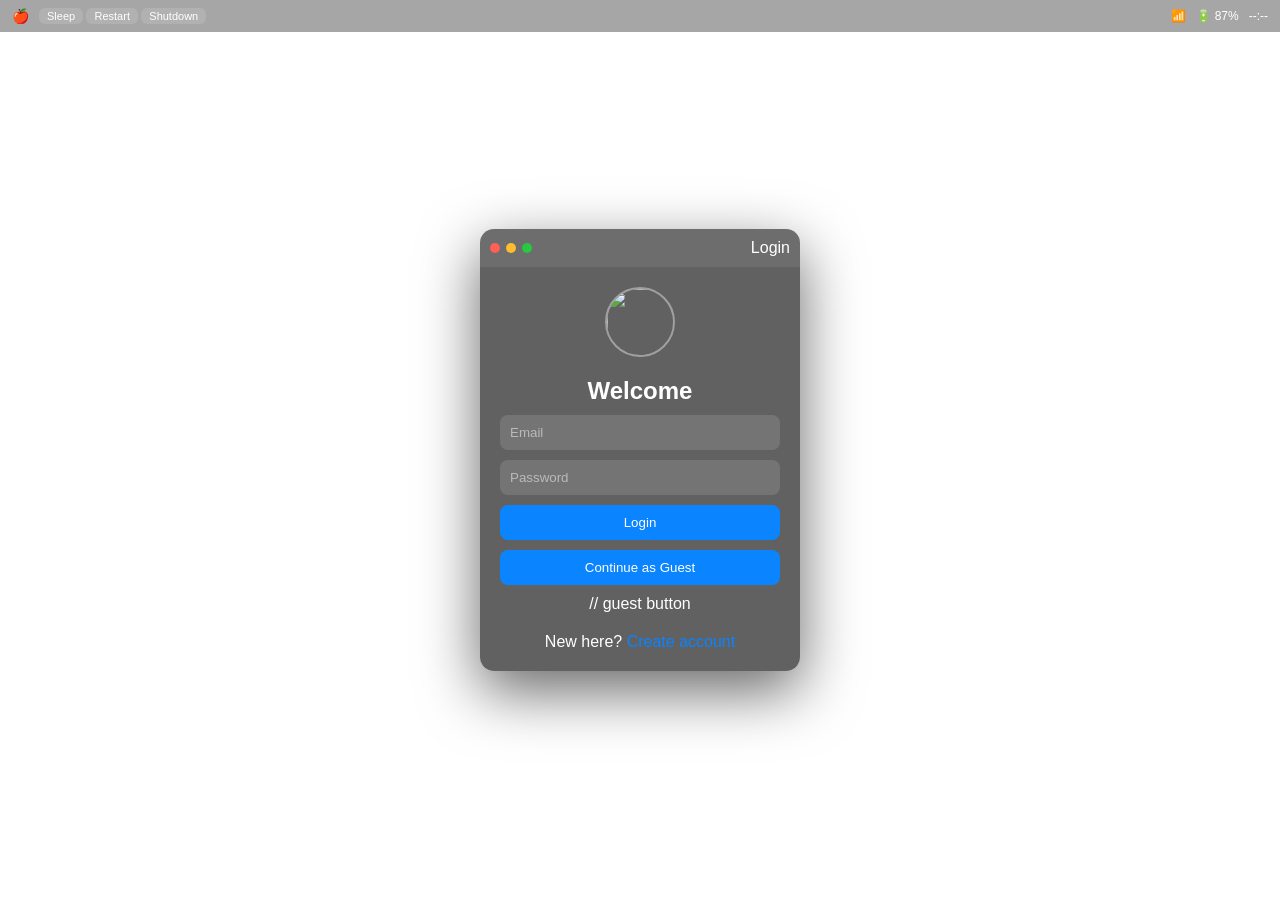
==== index.html @ f9bbdcde "initial commit" ====
<!DOCTYPE html>
<html lang="en">
<head>
  <meta charset="UTF-8" />
  <meta name="viewport" content="width=device-width, initial-scale=1.0"/>
  <title>ScamQuest OS</title>
  <link rel="stylesheet" href="style.css" />
</head>

<body>

<!-- ================= LOGIN SCREEN ================= -->
<div id="login-screen" class="screen active">

  <!-- 🍎 TOP BAR -->
  <div class="top-bar">

    <!-- LEFT -->
    <div class="left">
      <span class="apple-logo">🍎</span>

      <div class="power-controls">
        <button id="sleepBtn">Sleep</button>
        <button id="restartBtn">Restart</button>
        <button id="shutdownBtn">Shutdown</button>
      </div>
    </div>

    <!-- RIGHT -->
    <div class="right">
      <span>📶</span>
      <span>🔋 87%</span>
      <span id="time">--:--</span>
    </div>

  </div>

  <!-- 💻 LOGIN WINDOW -->
  <div class="login-window">

    <!-- MAC BUTTONS -->
    <div class="title-bar">
      <div class="mac-buttons">
        <span class="dot red"></span>
        <span class="dot yellow"></span>
        <span class="dot green"></span>
      </div>
      <span class="title">Login</span>
    </div>

    <div class="content">

      <!-- 👤 PROFILE -->
      <div class="profile">
        <img src="https://i.pravatar.cc/100" />
      </div>

      <h2>Welcome</h2>

      <input id="email" placeholder="Email" />
      <input id="password" type="password" placeholder="Password" />

      <button id="loginBtn">Login</button>
        <button id="guestBtn">Continue as Guest</button> // guest button
      

      <p id="message"></p>

      <!-- 🔗 SIGNUP -->
      <div class="login-footer">
        <span>New here?</span>
        <a href="signup.html">Create account</a>
      </div>

    </div>
  </div>

</div>

<!-- ================= DESKTOP ================= -->
<div id="desktop" class="screen hidden">

  <!-- TOP BAR -->
  <div class="top-bar">
    <div class="left">ScamQuest OS</div>
    <div class="right" id="score">Score: 0</div>
  </div>

  <!-- DESKTOP APPS -->
  <div class="desktop-icons">

    <div class="icon" id="openMessages">
      💬
      <span>Messages</span>
    </div>

    <div class="icon">
      ⚙️
      <span>Settings</span>
    </div>

  </div>

  <!-- ================= MESSAGES WINDOW ================= -->
  <div id="messages-window" class="window hidden">

    <div class="window-bar">
      <span>Messages</span>
      <button id="closeMessages">✕</button>
    </div>

    <div class="window-content">

      <div id="message-app"></div>

    </div>

  </div>

</div>

<script type="module" src="main.js"></script>
</body>
</html>
---- style.css ----
/* ================= RESET ================= */
* {
  margin: 0;
  padding: 0;
  box-sizing: border-box;
  font-family: -apple-system, BlinkMacSystemFont, "Segoe UI", sans-serif;
}

body {
  height: 100vh;
  background: url("https://images.unsplash.com/photo-1503264116251-35a269479413?auto=format&fit=crop&w=1920&q=80");
  background-size: cover;
  background-position: center;
  color: white;
  overflow: hidden;
}

/* ================= SCREENS ================= */
.screen {
  position: absolute;
  width: 100%;
  height: 100%;
}

.hidden {
  display: none;
}

.active {
  display: flex;
  justify-content: center;
  align-items: center;
}

/* ================= LOGIN ================= */
.login-window {
  width: 320px;
  background: rgba(30,30,30,0.7);
  backdrop-filter: blur(20px);
  border-radius: 14px;
  overflow: hidden;
  box-shadow: 0 20px 60px rgba(0,0,0,0.6);
}

.login-footer a {
  color: #0a84ff;
  text-decoration: none;
}

.login-footer a:visited {
  color: #0a84ff; /* 🔥 prevents purple */
}

.title-bar {
  display: flex;
  align-items: center;
  justify-content: space-between; /* 🔥 pushes title to right */
  padding: 10px;
  background: rgba(255,255,255,0.08);
}

.content {
  padding: 20px;
  display: flex;
  flex-direction: column;
  gap: 10px;
  text-align: center;
}

input {
  padding: 10px;
  border: none;
  border-radius: 8px;
  background: rgba(255,255,255,0.12);
  color: white;
  outline: none;
}

input::placeholder {
  color: rgba(255,255,255,0.5);
}

button {
  padding: 10px;
  border: none;
  border-radius: 8px;
  background: #0a84ff;
  color: white;
  cursor: pointer;
}

button:hover {
  background: #0077ff;
}

/* ================= TOP BAR ================= */
.top-bar {
  position: absolute;
  top: 0;
  width: 100%;
  height: 30px;

  display: flex;
  justify-content: space-between;
  align-items: center;

  padding: 0 12px;
  font-size: 12px;

  background: rgba(0,0,0,0.35);
  backdrop-filter: blur(10px);
}

.top-bar .left,
.top-bar .right {
  display: flex;
  align-items: center;
  gap: 10px;
}

.apple-logo {
  font-size: 14px;
}

/* ================= DESKTOP ================= */
.desktop-icons {
  position: absolute;
  top: 60px;
  left: 20px;

  display: flex;
  flex-direction: column;
  gap: 20px;
}

.icon {
  display: flex;
  flex-direction: column;
  align-items: center;
  cursor: pointer;
  font-size: 28px;
}

.icon span {
  font-size: 11px;
  margin-top: 4px;
}

/* ================= WINDOW ================= */
.window {
  position: absolute;
  top: 80px;
  left: 50%;
  transform: translateX(-50%);

  width: 500px;
  height: 400px;

  background: rgba(30,30,30,0.75);
  backdrop-filter: blur(20px);

  border-radius: 12px;
  overflow: hidden;

  box-shadow: 0 20px 60px rgba(0,0,0,0.6);

  display: flex;
  flex-direction: column;
}

.window-bar {
  padding: 8px 10px;
  background: rgba(255,255,255,0.08);

  display: flex;
  justify-content: space-between;
  align-items: center;

  font-size: 13px;
}

.window-bar button {
  background: transparent;
  border: none;
  color: white;
  cursor: pointer;
}

/* ================= APP CONTENT ================= */
.window-content {
  flex: 1;
  padding: 15px;
  overflow-y: auto;
}

/* ================= GAME (MESSAGES) ================= */
.message-card {
  background: rgba(255,255,255,0.08);
  padding: 12px;
  border-radius: 10px;
  margin-bottom: 15px;
}

.message-sender {
  font-weight: bold;
  margin-bottom: 6px;
}

.message-text {
  font-size: 14px;
  opacity: 0.9;
}

/* ================= DECISION BUTTONS ================= */
.decision-buttons {
  display: flex;
  gap: 10px;
  margin-top: 15px;
}

.decision-buttons button {
  flex: 1;
}

/* scam = red */
.scam-btn {
  background: #ff3b30;
}

.scam-btn:hover {
  background: #e02a1f;
}

/* safe = green */
.safe-btn {
  background: #34c759;
}

.safe-btn:hover {
  background: #28a745;
}

/* ================= FEEDBACK ================= */
.feedback {
  margin-top: 10px;
  font-size: 13px;
  opacity: 0.8;
}

.power-controls button {
  background: rgba(255,255,255,0.12);
  border: none;
  color: white;

  font-size: 11px;
  padding: 2px 8px;

  border-radius: 6px;
  cursor: pointer;
}

.power-controls button:hover {
  background: rgba(255,255,255,0.25);
}

.mac-buttons {
  display: flex;
  gap: 6px;
  margin-right: 10px;
}

.dot {
  width: 10px;
  height: 10px;
  border-radius: 50%;
}

.red { background: #ff5f57; }
.yellow { background: #febc2e; }
.green { background: #28c840; }

.profile img {
  width: 70px;
  height: 70px;
  border-radius: 50%;
  margin-bottom: 10px;

  border: 2px solid rgba(255,255,255,0.4);
}

.desktop {
  position: absolute;
  top: 40px;
  left: 0;
  right: 0;
  bottom: 80px;

  padding: 20px;

  display: flex;
  flex-wrap: wrap;
  gap: 20px;
}

.folder {
  width: 120px;
  height: 100px;

  background: rgba(255,255,255,0.08);
  backdrop-filter: blur(10px);

  border-radius: 12px;

  color: white;
  font-size: 12px;

  display: flex;
  align-items: center;
  justify-content: center;

  cursor: pointer;
  transition: 0.2s;
}

.folder:hover {
  transform: scale(1.05);
  background: rgba(255,255,255,0.15);
}

.dock {
  position: absolute;
  bottom: 15px;
  left: 50%;
  transform: translateX(-50%);

  display: flex;
  gap: 14px;

  padding: 10px 16px;

  background: rgba(0,0,0,0.4);
  backdrop-filter: blur(15px);

  border-radius: 18px;
}

.dock-item {
  display: flex;
  flex-direction: column;
  align-items: center;

  font-size: 20px;
  color: white;

  cursor: pointer;
}

.dock-item span {
  font-size: 10px;
  opacity: 0.8;
}

.top-bar {
  position: absolute;
  top: 0;
  width: 100%;
  height: 32px;

  display: flex;
  justify-content: space-between;
  align-items: center;

  padding: 0 12px;

  background: rgba(0,0,0,0.35);
  backdrop-filter: blur(10px);

  color: white;
  font-size: 12px;
}

.top-bar .left,
.top-bar .right {
  display: flex;
  align-items: center;
  gap: 10px;
}
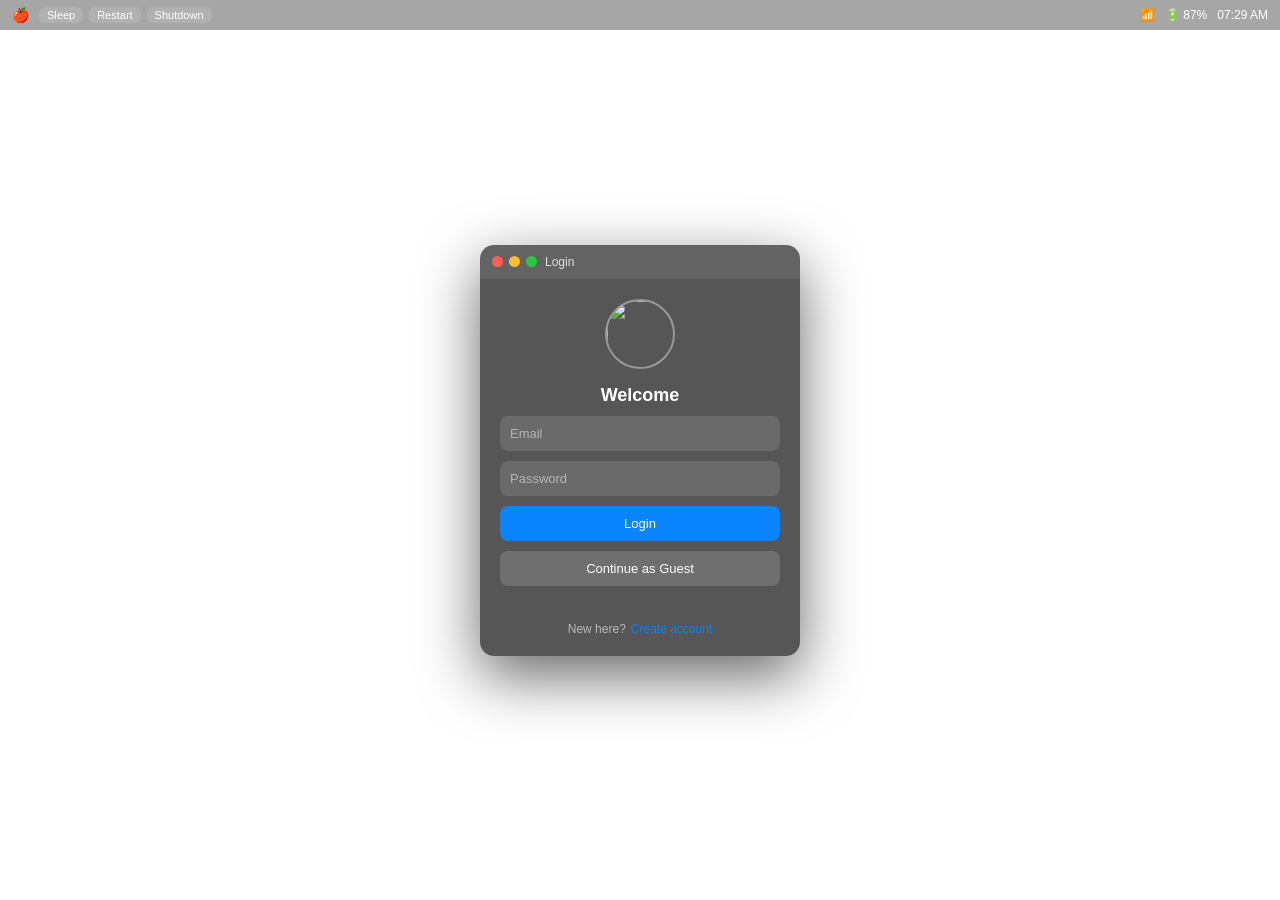
==== commit be586623: "initial commit" ====
--- a/index.html
+++ b/index.html
@@ -12,33 +12,23 @@
 <!-- ================= LOGIN SCREEN ================= -->
 <div id="login-screen" class="screen active">
 
-  <!-- 🍎 TOP BAR -->
   <div class="top-bar">
-
-    <!-- LEFT -->
     <div class="left">
       <span class="apple-logo">🍎</span>
-
       <div class="power-controls">
-        <button id="sleepBtn">Sleep</button>
-        <button id="restartBtn">Restart</button>
-        <button id="shutdownBtn">Shutdown</button>
-      </div>
-    </div>
-
-    <!-- RIGHT -->
+        <button onclick="document.body.style.visibility='hidden'">Sleep</button>
+        <button onclick="location.reload()">Restart</button>
+        <button onclick="document.body.innerHTML='Shutting down...'">Shutdown</button>
+      </div>
+    </div>
     <div class="right">
       <span>📶</span>
       <span>🔋 87%</span>
-      <span id="time">--:--</span>
-    </div>
-
-  </div>
-
-  <!-- 💻 LOGIN WINDOW -->
+      <span id="clock">--:--</span>
+    </div>
+  </div>
+
   <div class="login-window">
-
-    <!-- MAC BUTTONS -->
     <div class="title-bar">
       <div class="mac-buttons">
         <span class="dot red"></span>
@@ -49,29 +39,24 @@
     </div>
 
     <div class="content">
-
-      <!-- 👤 PROFILE -->
       <div class="profile">
         <img src="https://i.pravatar.cc/100" />
       </div>
 
       <h2>Welcome</h2>
 
-      <input id="email" placeholder="Email" />
-      <input id="password" type="password" placeholder="Password" />
+<input id="email" placeholder="Email" />
+<input id="password" type="password" placeholder="Password" />
 
       <button id="loginBtn">Login</button>
-        <button id="guestBtn">Continue as Guest</button> // guest button
-      
+      <button id="guestBtn" class="guest-btn">Continue as Guest</button>
 
       <p id="message"></p>
 
-      <!-- 🔗 SIGNUP -->
       <div class="login-footer">
         <span>New here?</span>
         <a href="signup.html">Create account</a>
       </div>
-
     </div>
   </div>
 
@@ -80,45 +65,160 @@
 <!-- ================= DESKTOP ================= -->
 <div id="desktop" class="screen hidden">
 
-  <!-- TOP BAR -->
   <div class="top-bar">
-    <div class="left">ScamQuest OS</div>
-    <div class="right" id="score">Score: 0</div>
-  </div>
-
-  <!-- DESKTOP APPS -->
+    <div class="left">
+      <span class="apple-logo">🍎</span>
+      <div class="power-controls">
+        <button onclick="sleep()">Sleep</button>
+        <button onclick="restart()">Restart</button>
+        <button onclick="shutdown()">Shutdown</button>
+      </div>
+    </div>
+    <div class="right">
+      <span>📶</span>
+      <span>🔋 87%</span>
+      <span id="clock-desktop">--:--</span>
+    </div>
+  </div>
+
+  <!-- DESKTOP ICONS -->
   <div class="desktop-icons">
-
-    <div class="icon" id="openMessages">
-      💬
+    <div class="icon" onclick="openWindow('window-messages')">💬<span>Messages</span></div>
+    <div class="icon" onclick="openWindow('window-notes')">📝<span>Notes</span></div>
+    <div class="icon" onclick="openWindow('window-safari')">🧭<span>Safari</span></div>
+    <div class="icon" onclick="openWindow('window-images')">🖼️<span>Images</span></div>
+    <div class="icon" onclick="openWindow('window-settings')">⚙️<span>Settings</span></div>
+    <div class="icon" onclick="openWindow('window-files')">📁<span>Files</span></div>
+    <div class="icon" onclick="openWindow('window-recycle')">🗑️<span>Recycle</span></div>
+    <div class="icon" onclick="openWindow('window-appstore')">🛍️<span>App Store</span></div>
+  </div>
+
+  <!-- ================= GENERIC WINDOWS ================= -->
+
+  <div id="window-notes" class="window hidden">
+    <div class="window-bar">
+      <div class="mac-buttons"><span class="dot red" onclick="closeWindow('window-notes')"></span><span class="dot yellow"></span><span class="dot green"></span></div>
+      <span>Notes</span>
+    </div>
+    <div class="window-content">Your notes app.</div>
+  </div>
+
+  <div id="window-safari" class="window hidden">
+    <div class="window-bar">
+      <div class="mac-buttons"><span class="dot red" onclick="closeWindow('window-safari')"></span><span class="dot yellow"></span><span class="dot green"></span></div>
+      <span>Safari</span>
+    </div>
+    <div class="window-content">Web browsing simulation.</div>
+  </div>
+
+  <div id="window-images" class="window hidden">
+    <div class="window-bar">
+      <div class="mac-buttons"><span class="dot red" onclick="closeWindow('window-images')"></span><span class="dot yellow"></span><span class="dot green"></span></div>
+      <span>Images</span>
+    </div>
+    <div class="window-content">Photo gallery placeholder.</div>
+  </div>
+
+  <div id="window-settings" class="window hidden">
+    <div class="window-bar">
+      <div class="mac-buttons"><span class="dot red" onclick="closeWindow('window-settings')"></span><span class="dot yellow"></span><span class="dot green"></span></div>
+      <span>Settings</span>
+    </div>
+    <div class="window-content">System settings.</div>
+  </div>
+
+  <div id="window-files" class="window hidden">
+    <div class="window-bar">
+      <div class="mac-buttons"><span class="dot red" onclick="closeWindow('window-files')"></span><span class="dot yellow"></span><span class="dot green"></span></div>
+      <span>Files</span>
+    </div>
+    <div class="window-content">File system browser.</div>
+  </div>
+
+  <div id="window-recycle" class="window hidden">
+    <div class="window-bar">
+      <div class="mac-buttons"><span class="dot red" onclick="closeWindow('window-recycle')"></span><span class="dot yellow"></span><span class="dot green"></span></div>
+      <span>Recycle Bin</span>
+    </div>
+    <div class="window-content">Deleted files appear here.</div>
+  </div>
+
+  <div id="window-appstore" class="window hidden">
+    <div class="window-bar">
+      <div class="mac-buttons"><span class="dot red" onclick="closeWindow('window-appstore')"></span><span class="dot yellow"></span><span class="dot green"></span></div>
+      <span>App Store</span>
+    </div>
+    <div class="window-content">Download apps here.</div>
+  </div>
+
+  <!-- ================= MESSAGES ================= -->
+  <div id="window-messages" class="window hidden">
+
+    <div class="window-bar">
+      <div class="mac-buttons">
+        <span class="dot red" onclick="closeWindow('window-messages')"></span>
+        <span class="dot yellow" onclick="minimizeWindow('window-messages')"></span>
+        <span class="dot green" onclick="maximizeWindow('window-messages')"></span>
+      </div>
       <span>Messages</span>
-    </div>
-
-    <div class="icon">
-      ⚙️
-      <span>Settings</span>
-    </div>
-
-  </div>
-
-  <!-- ================= MESSAGES WINDOW ================= -->
-  <div id="messages-window" class="window hidden">
-
-    <div class="window-bar">
-      <span>Messages</span>
-      <button id="closeMessages">✕</button>
-    </div>
-
-    <div class="window-content">
-
-      <div id="message-app"></div>
-
+      <div class="game-hud">
+        <span id="hearts-display">❤️❤️❤️</span>
+        <span id="score-display">⭐ 0</span>
+      </div>
+    </div>
+
+    <!-- CHAT SCREEN -->
+    <div id="chat-screen" class="chat-screen hidden">
+      <div class="chat-header">
+        <span class="back-btn" onclick="closeChat()">←</span>
+        <span id="chat-name">Name</span>
+        <div id="verdict-badge" class="verdict-badge hidden">
+          <button class="verdict-btn scam" onclick="submitVerdict(true)">❌ Scam</button>
+          <button class="verdict-btn legit" onclick="submitVerdict(false)">✅ Legit</button>
+        </div>
+      </div>
+      <div id="chat-messages" class="chat-messages"></div>
+      <div class="chat-input">
+        <input id="chat-input-field" placeholder="iMessage" />
+        <button onclick="sendMessage()">Send</button>
+      </div>
+    </div>
+
+    <div class="window-content messages-app">
+      <div class="messages-body">
+        <div class="search-wrapper">
+          <input class="messages-search" placeholder="Search messages..." />
+        </div>
+        <div class="pinned-section">
+          <!-- Populated by script.js -->
+        </div>
+        <div class="chat-list">
+          <!-- Populated by script.js -->
+        </div>
+      </div>
     </div>
 
   </div>
 
 </div>
 
-<script type="module" src="main.js"></script>
+<!-- TOAST -->
+<div id="toast" class="toast hidden"></div>
+
+<script>
+  function startClock() {
+    const ids = ["clock", "clock-desktop"];
+    function tick() {
+      const t = new Date().toLocaleTimeString([], { hour: '2-digit', minute: '2-digit' });
+      ids.forEach(id => { const el = document.getElementById(id); if (el) el.textContent = t; });
+    }
+    tick();
+    setInterval(tick, 1000);
+  }
+  window.addEventListener("DOMContentLoaded", startClock);
+</script>
+
+<script type="module" src="./js/login.js"></script>
+
 </body>
 </html>
--- a/style.css
+++ b/style.css
@@ -22,75 +22,12 @@
   height: 100%;
 }
 
-.hidden {
-  display: none;
-}
+.hidden { display: none !important; }
 
 .active {
   display: flex;
   justify-content: center;
   align-items: center;
-}
-
-/* ================= LOGIN ================= */
-.login-window {
-  width: 320px;
-  background: rgba(30,30,30,0.7);
-  backdrop-filter: blur(20px);
-  border-radius: 14px;
-  overflow: hidden;
-  box-shadow: 0 20px 60px rgba(0,0,0,0.6);
-}
-
-.login-footer a {
-  color: #0a84ff;
-  text-decoration: none;
-}
-
-.login-footer a:visited {
-  color: #0a84ff; /* 🔥 prevents purple */
-}
-
-.title-bar {
-  display: flex;
-  align-items: center;
-  justify-content: space-between; /* 🔥 pushes title to right */
-  padding: 10px;
-  background: rgba(255,255,255,0.08);
-}
-
-.content {
-  padding: 20px;
-  display: flex;
-  flex-direction: column;
-  gap: 10px;
-  text-align: center;
-}
-
-input {
-  padding: 10px;
-  border: none;
-  border-radius: 8px;
-  background: rgba(255,255,255,0.12);
-  color: white;
-  outline: none;
-}
-
-input::placeholder {
-  color: rgba(255,255,255,0.5);
-}
-
-button {
-  padding: 10px;
-  border: none;
-  border-radius: 8px;
-  background: #0a84ff;
-  color: white;
-  cursor: pointer;
-}
-
-button:hover {
-  background: #0077ff;
 }
 
 /* ================= TOP BAR ================= */
@@ -99,16 +36,14 @@
   top: 0;
   width: 100%;
   height: 30px;
-
   display: flex;
   justify-content: space-between;
   align-items: center;
-
   padding: 0 12px;
   font-size: 12px;
-
   background: rgba(0,0,0,0.35);
   backdrop-filter: blur(10px);
+  z-index: 100;
 }
 
 .top-bar .left,
@@ -118,16 +53,125 @@
   gap: 10px;
 }
 
-.apple-logo {
-  font-size: 14px;
-}
+.apple-logo { font-size: 14px; }
+
+.power-controls { display: flex; gap: 6px; }
+
+.power-controls button {
+  background: rgba(255,255,255,0.12);
+  border: none;
+  color: white;
+  font-size: 11px;
+  padding: 2px 8px;
+  border-radius: 6px;
+  cursor: pointer;
+}
+
+.power-controls button:hover { background: rgba(255,255,255,0.25); }
+
+/* ================= LOGIN WINDOW ================= */
+.login-window {
+  width: 320px;
+  background: rgba(30,30,30,0.75);
+  backdrop-filter: blur(20px);
+  border-radius: 14px;
+  overflow: hidden;
+  box-shadow: 0 20px 60px rgba(0,0,0,0.6);
+}
+
+.title-bar {
+  display: flex;
+  align-items: center;
+  padding: 10px 12px;
+  background: rgba(255,255,255,0.08);
+  gap: 8px;
+}
+
+.title { font-size: 12px; color: rgba(255,255,255,0.8); }
+
+.mac-buttons { display: flex; gap: 6px; }
+
+.dot {
+  width: 11px;
+  height: 11px;
+  border-radius: 50%;
+  cursor: pointer;
+  display: inline-block;
+}
+
+.red    { background: #ff5f57; }
+.yellow { background: #febc2e; }
+.green  { background: #28c840; }
+
+.content {
+  padding: 20px;
+  display: flex;
+  flex-direction: column;
+  gap: 10px;
+  align-items: center;
+  text-align: center;
+}
+
+.profile img {
+  width: 70px;
+  height: 70px;
+  border-radius: 50%;
+  border: 2px solid rgba(255,255,255,0.4);
+  margin-bottom: 4px;
+}
+
+h2 { color: white; font-size: 18px; }
+
+input {
+  width: 100%;
+  padding: 10px;
+  border: none;
+  border-radius: 8px;
+  background: rgba(255,255,255,0.12);
+  color: white;
+  outline: none;
+  font-size: 13px;
+}
+
+input::placeholder { color: rgba(255,255,255,0.5); }
+
+button {
+  width: 100%;
+  padding: 10px;
+  border: none;
+  border-radius: 8px;
+  background: #0a84ff;
+  color: white;
+  cursor: pointer;
+  font-size: 13px;
+}
+
+button:hover { background: #0077ff; }
+
+.guest-btn { background: rgba(255,255,255,0.15) !important; }
+.guest-btn:hover { background: rgba(255,255,255,0.25) !important; }
+
+#message {
+  font-size: 12px;
+  color: rgba(255,255,255,0.7);
+  min-height: 16px;
+}
+
+.login-footer {
+  display: flex;
+  gap: 5px;
+  font-size: 12px;
+  color: rgba(255,255,255,0.6);
+}
+
+.login-footer a { color: #0a84ff; text-decoration: none; }
+.login-footer a:visited { color: #0a84ff; }
 
 /* ================= DESKTOP ================= */
 .desktop-icons {
   position: absolute;
-  top: 60px;
+  top: 50px;
   left: 20px;
-
   display: flex;
   flex-direction: column;
   gap: 20px;
@@ -139,31 +183,30 @@
   align-items: center;
   cursor: pointer;
   font-size: 28px;
+  transition: transform 0.15s ease;
 }
 
 .icon span {
   font-size: 11px;
   margin-top: 4px;
-}
+  color: white;
+  text-shadow: 0 1px 4px rgba(0,0,0,0.8);
+}
+
+.icon:hover { transform: scale(1.1); }
 
 /* ================= WINDOW ================= */
 .window {
   position: absolute;
-  top: 80px;
+  top: 60px;
   left: 50%;
   transform: translateX(-50%);
-
   width: 500px;
-  height: 400px;
-
-  background: rgba(30,30,30,0.75);
+  background: rgba(30,30,30,0.85);
   backdrop-filter: blur(20px);
-
   border-radius: 12px;
   overflow: hidden;
-
   box-shadow: 0 20px 60px rgba(0,0,0,0.6);
-
   display: flex;
   flex-direction: column;
 }
@@ -171,12 +214,12 @@
 .window-bar {
   padding: 8px 10px;
   background: rgba(255,255,255,0.08);
-
-  display: flex;
-  justify-content: space-between;
-  align-items: center;
-
+  display: flex;
+  align-items: center;
+  gap: 8px;
   font-size: 13px;
+  color: white;
+  flex-shrink: 0;
 }
 
 .window-bar button {
@@ -184,14 +227,123 @@
   border: none;
   color: white;
   cursor: pointer;
-}
-
-/* ================= APP CONTENT ================= */
+  width: auto;
+  padding: 2px 6px;
+}
+
 .window-content {
   flex: 1;
   padding: 15px;
   overflow-y: auto;
-}
+  color: white;
+}
+
+/* ================= MESSAGES WINDOW ================= */
+#window-messages {
+  width: 640px;
+  height: 500px;
+  position: relative;
+}
+
+#window-messages .window-bar { justify-content: flex-start; }
+
+.game-hud {
+  display: flex;
+  gap: 12px;
+  font-size: 12px;
+  color: white;
+  margin-left: auto;
+  padding-right: 4px;
+}
+
+#window-messages .window-content.messages-app {
+  display: flex !important;
+  flex-direction: row !important;
+  padding: 0 !important;
+  height: calc(100% - 36px) !important;
+  overflow: hidden !important;
+}
+
+.messages-body {
+  width: 220px !important;
+  min-width: 220px !important;
+  max-width: 220px !important;
+  flex-shrink: 0 !important;
+  height: 100% !important;
+  background: #2a2a2a !important;
+  border-right: 1px solid rgba(255,255,255,0.08) !important;
+  display: flex !important;
+  flex-direction: column !important;
+  overflow: hidden !important;
+}
+
+.search-wrapper {
+  padding: 10px 12px;
+  border-bottom: 1px solid rgba(255,255,255,0.08);
+  box-sizing: border-box;
+  width: 100%;
+}
+
+.messages-search {
+  width: 100% !important;
+  padding: 6px 12px !important;
+  border-radius: 8px;
+  border: none;
+  background: rgba(255,255,255,0.1);
+  color: white;
+  font-size: 12px;
+  outline: none;
+  box-sizing: border-box;
+  margin-bottom: 0 !important;
+}
+
+.pinned-section {
+  display: flex !important;
+  flex-direction: row !important;
+  gap: 6px;
+  padding: 10px;
+  border-bottom: 1px solid rgba(255,255,255,0.08);
+  overflow-x: auto;
+  scrollbar-width: none;
+}
+
+.pinned-section::-webkit-scrollbar { display: none; }
+
+.pinned-contact {
+  display: flex;
+  flex-direction: column;
+  align-items: center;
+  width: 48px;
+  font-size: 9px;
+  color: rgba(255,255,255,0.8);
+  flex-shrink: 0;
+}
+
+.pinned-contact img {
+  width: 40px;
+  height: 40px;
+  border-radius: 50%;
+  margin-bottom: 3px;
+}
+
+.chat-list {
+  flex: 1;
+  overflow-y: auto;
+  display: flex;
+  flex-direction: column;
+}
+
+.chat-item {
+  display: flex;
+  align-items: center;
+
+  gap: 10px;
+  padding: 10px 12px;
+  cursor: pointer;
+  border-bottom: 1px solid rgba(255,255,255,0.05);
+}
+
+.chat-item:hover { background: rgba(255,255,255,0.06); }
 
 /* ================= GAME (MESSAGES) ================= */
 .message-card {
@@ -211,115 +363,55 @@
   opacity: 0.9;
 }
 
-/* ================= DECISION BUTTONS ================= */
 .decision-buttons {
   display: flex;
   gap: 10px;
   margin-top: 15px;
 }
 
-.decision-buttons button {
-  flex: 1;
-}
-
-/* scam = red */
-.scam-btn {
-  background: #ff3b30;
-}
-
-.scam-btn:hover {
-  background: #e02a1f;
-}
-
-/* safe = green */
-.safe-btn {
-  background: #34c759;
-}
-
-.safe-btn:hover {
-  background: #28a745;
-}
-
-/* ================= FEEDBACK ================= */
+.decision-buttons button { flex: 1; }
+
+.scam-btn { background: #ff3b30; }
+.scam-btn:hover { background: #e02a1f; }
+
+.safe-btn { background: #34c759; }
+.safe-btn:hover { background: #28a745; }
+
 .feedback {
   margin-top: 10px;
   font-size: 13px;
   opacity: 0.8;
 }
 
-.power-controls button {
-  background: rgba(255,255,255,0.12);
-  border: none;
-  color: white;
-
-  font-size: 11px;
-  padding: 2px 8px;
-
-  border-radius: 6px;
-  cursor: pointer;
-}
-
-.power-controls button:hover {
-  background: rgba(255,255,255,0.25);
-}
-
-.mac-buttons {
-  display: flex;
-  gap: 6px;
-  margin-right: 10px;
-}
-
-.dot {
-  width: 10px;
-  height: 10px;
-  border-radius: 50%;
-}
-
-.red { background: #ff5f57; }
-.yellow { background: #febc2e; }
-.green { background: #28c840; }
-
-.profile img {
-  width: 70px;
-  height: 70px;
-  border-radius: 50%;
-  margin-bottom: 10px;
-
-  border: 2px solid rgba(255,255,255,0.4);
-}
-
+/* ================= DESKTOP FOLDERS ================= */
 .desktop {
   position: absolute;
   top: 40px;
   left: 0;
   right: 0;
   bottom: 80px;
-
   padding: 20px;
-
   display: flex;
   flex-wrap: wrap;
   gap: 20px;
+  align-content: flex-start;
 }
 
 .folder {
   width: 120px;
   height: 100px;
-
   background: rgba(255,255,255,0.08);
   backdrop-filter: blur(10px);
-
   border-radius: 12px;
-
-  color: white;
-  font-size: 12px;
-
+  color: white;
+  font-size: 12px;
   display: flex;
   align-items: center;
   justify-content: center;
-
   cursor: pointer;
   transition: 0.2s;
+  text-align: center;
+  padding: 8px;
 }
 
 .folder:hover {
@@ -327,61 +419,96 @@
   background: rgba(255,255,255,0.15);
 }
 
+/* ================= DOCK ================= */
 .dock {
   position: absolute;
   bottom: 15px;
   left: 50%;
   transform: translateX(-50%);
-
   display: flex;
   gap: 14px;
-
   padding: 10px 16px;
-
   background: rgba(0,0,0,0.4);
   backdrop-filter: blur(15px);
-
   border-radius: 18px;
+  z-index: 100;
 }
 
 .dock-item {
   display: flex;
   flex-direction: column;
   align-items: center;
-
   font-size: 20px;
   color: white;
-
-  cursor: pointer;
-}
+  cursor: pointer;
+  transition: transform 0.15s ease;
+}
+
+.dock-item:hover { transform: scale(1.2) translateY(-4px); }
 
 .dock-item span {
   font-size: 10px;
   opacity: 0.8;
-}
-
-.top-bar {
-  position: absolute;
-  top: 0;
-  width: 100%;
-  height: 32px;
-
-  display: flex;
-  justify-content: space-between;
-  align-items: center;
-
-  padding: 0 12px;
-
-  background: rgba(0,0,0,0.35);
-  backdrop-filter: blur(10px);
-
-  color: white;
-  font-size: 12px;
-}
-
-.top-bar .left,
-.top-bar .right {
-  display: flex;
-  align-items: center;
-  gap: 10px;
+  margin-top: 2px;
+}
+
+/* ================= PHOTOS WINDOW ================= */
+#photos-window {
+  background: white !important;
+  color: #333 !important;
+  width: 600px;
+  height: 420px;
+}
+
+.photos-container {
+  display: flex;
+  height: 100%;
+}
+
+.photos-sidebar {
+  width: 180px;
+  background: #f5f5f5;
+  color: #666;
+  padding: 10px;
+  border-right: 1px solid #ddd;
+  overflow-y: auto;
+}
+
+.section-title {
+  font-size: 12px;
+  margin-top: 10px;
+  font-weight: bold;
+  color: #888;
+}
+
+.device {
+  margin-top: 8px;
+  padding: 6px;
+  cursor: pointer;
+  border-radius: 6px;
+  font-size: 12px;
+  color: #333;
+}
+
+.device:hover { background: #eaeaea; }
+
+.photos-main {
+  flex: 1;
+  background: white;
+  padding: 10px;
+  overflow-y: auto;
+  overflow-x: hidden;
+}
+
+.photos-main img { border-radius: 0px; }
+
+.hint { color: #aaa; }
+/* ================= FULLSCREEN ================= */
+.fullscreen {
+  top: 30px !important;
+  left: 0 !important;
+  transform: none !important;
+  width: 100vw !important;
+  height: calc(100vh - 30px) !important;
+  border-radius: 0 !important;
 }
